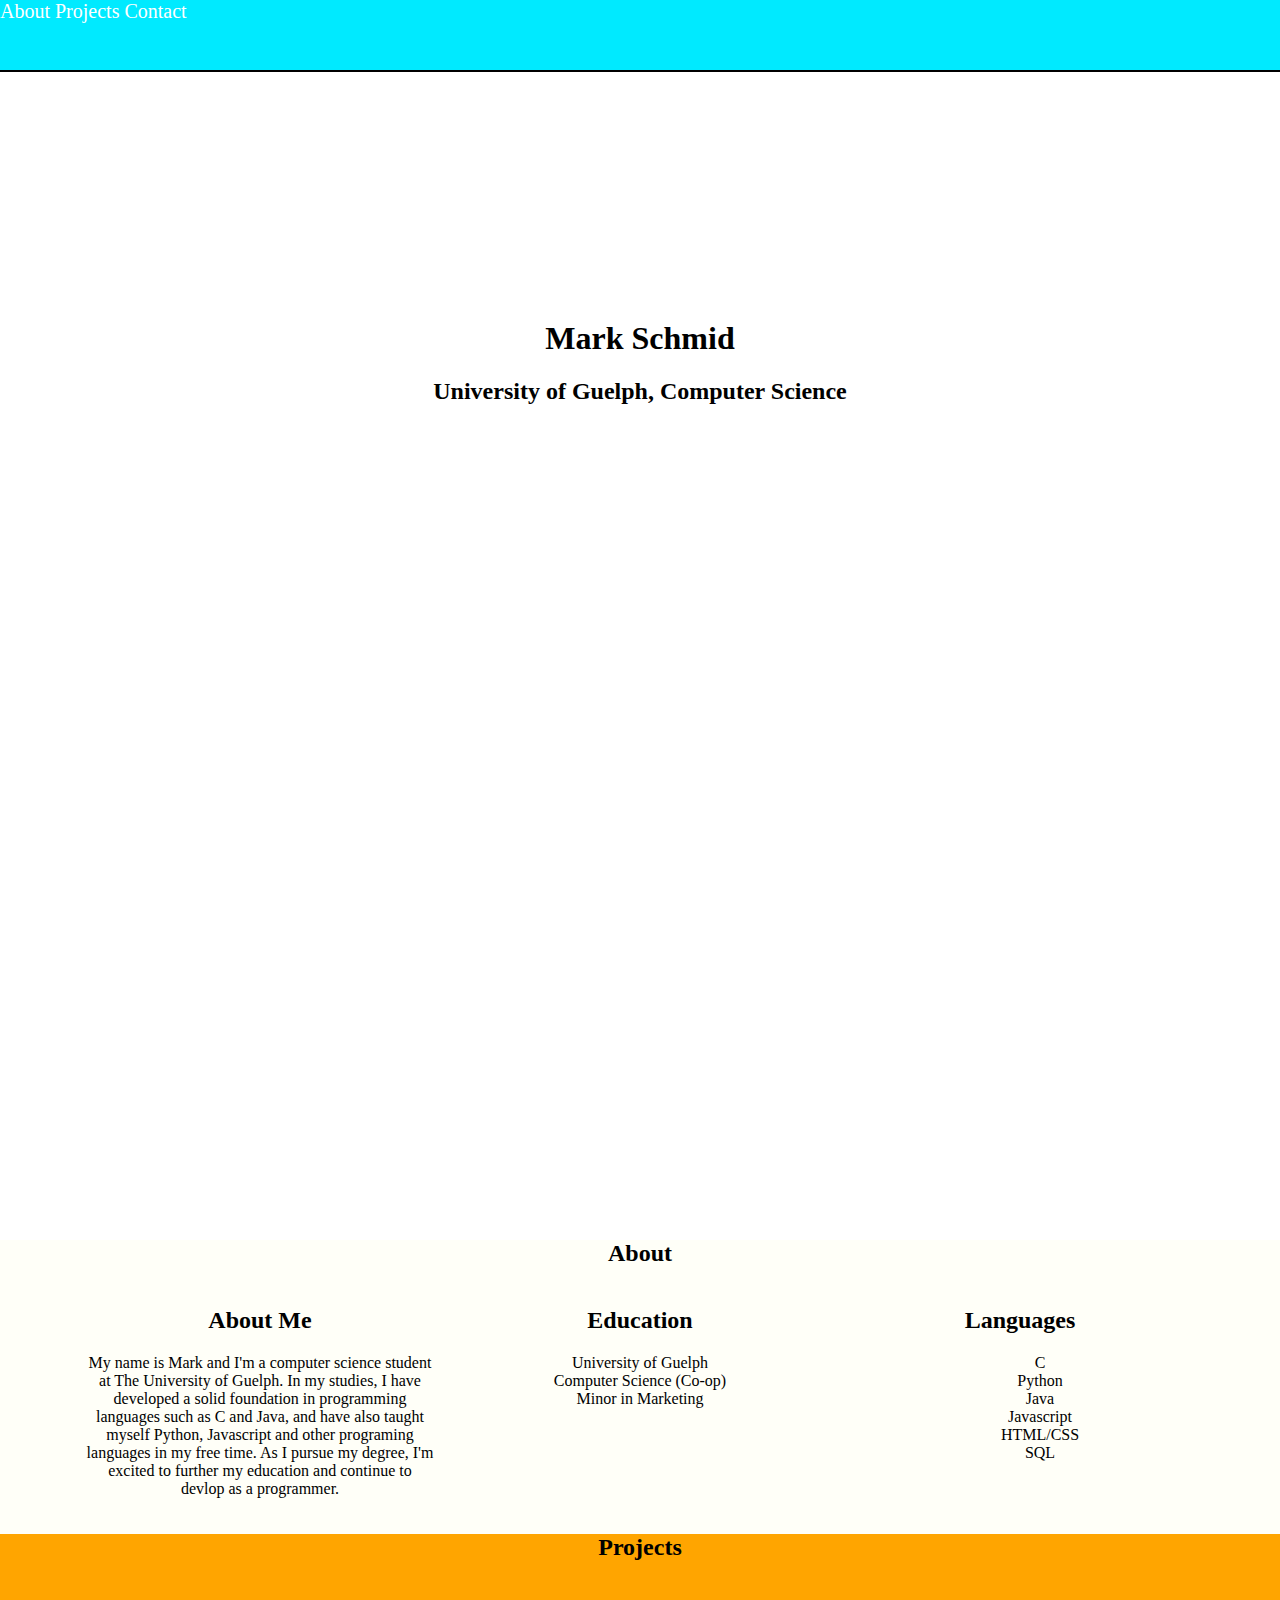
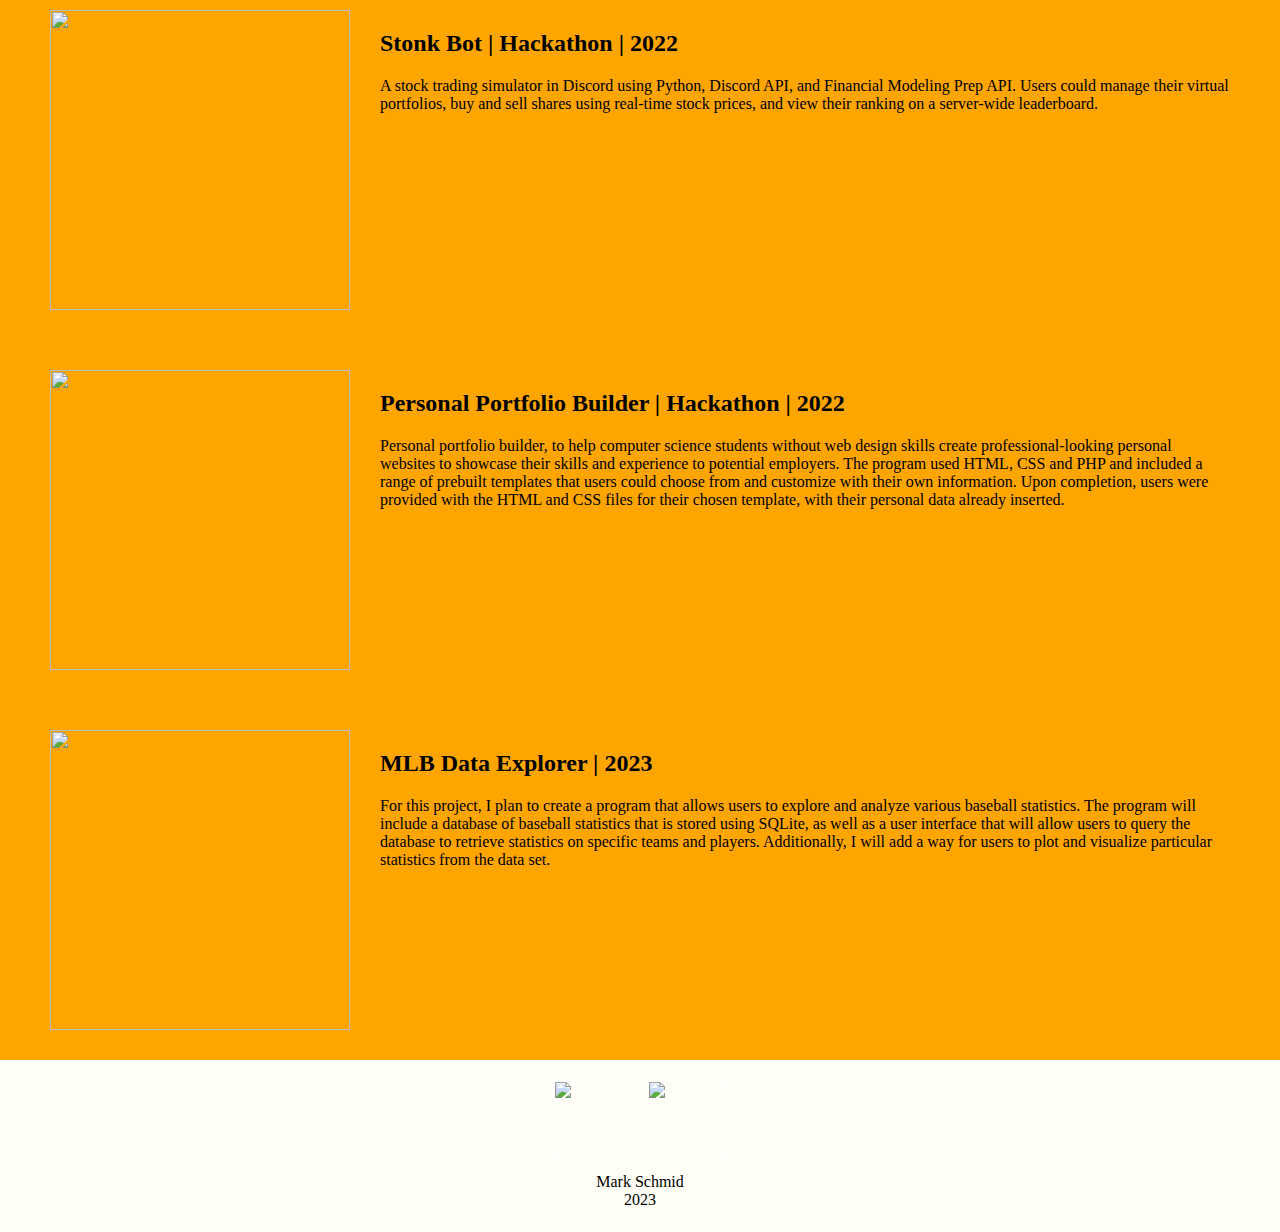
==== index.html @ e7d88471 "added base CSS page formatting" ====
<!DOCTYPE html>
<html lang="en">
<head>
    <meta charset="UTF-8">
    <meta http-equiv="X-UA-Compatible" content="IE=edge">
    <meta name="viewport" content="width=device-width, initial-scale=1.0">
    <title>Mark Schmid</title>
    <link rel="stylesheet" href="styles.css"/>
</head>
<body>
    <div id="navbar">
        <a href="#about">About</a>
        <a href="#projects">Projects</a>
        <a href="#footer">Contact</a>
    </div>

    <!-- have a background image for home screen that stays
    and you scroll over it with the rest of the page-->
    <div id="home">
        <h1>Mark Schmid</h1>
        <h2>University of Guelph, Computer Science</h2>
    </div>

    <div id="main">
        <div id="about">
            <h2 class="section-title">About</h2>
    
            <!-- about me, education, languages 
            use flexbox for this and have 3 boxes in a horizontal row-->
            <div id="about-container">
                <div class="about-child">
                    <h2>About Me</h2>
                    <p>
                        My name is Mark and I'm a computer science student at
                        The University of Guelph. In my studies, I have developed a solid foundation in programming 
                        languages such as C and Java, and have also taught myself Python, Javascript and other
                        programing languages in my free time. As I pursue my degree, I'm excited to further my education and 
                        continue to devlop as a programmer.
                    </p>
                </div>
                <div class="about-child">
                    <h2>Education</h2>
                    <p>
                        University of Guelph<br>
                        Computer Science (Co-op)<br>
                        Minor in Marketing
                    </p>
                </div>
                <div class="about-child">
                    <h2>Languages</h2>
    
                    <!-- consider adding little image beside language -->
                    <ul>
                        <li>C</li>
                        <li>Python</li>
                        <li>Java</li>
                        <li>Javascript</li>
                        <li>HTML/CSS</li>
                        <li>SQL</li>
                    </ul>
                </div>
            </div>
        </div>
    
        <div id="projects">
            <h2 class="section-title">Projects</h2>
    
            <!-- image & description beside eachother, link to code somewhere too 
            add a button that'll link to my github code
            have little button looking things that say technologies used for project like languages -->
    
            <div class="project">
                <img class="proj-image" src="assets/placeholder.png"/>
    
                <div class="proj-info">
                    <h2>Stonk Bot | Hackathon | 2022</h2>
    
                    <p>
                        A stock trading simulator in Discord using Python, Discord API, and Financial Modeling Prep API.
                        Users could manage their virtual portfolios, buy and sell shares using real-time stock prices, and
                        view their ranking on a server-wide leaderboard.
                    </p>
                </div>
            </div>
    
            <div class="project">
                <img class="proj-image" src="assets/placeholder.png"/>
    
                <div class="proj-info">
                    <h2>Personal Portfolio Builder | Hackathon | 2022</h2>
    
                    <p>
                        Personal portfolio builder, to help computer science students without web design skills
                        create professional-looking personal websites to showcase their skills and experience to 
                        potential employers. The program used HTML, CSS and PHP and included a range of prebuilt templates
                        that users could choose from and customize with their own information. Upon completion, users were provided with
                        the HTML and CSS files for their chosen template, with their personal data already inserted.
                    </p>
                </div>
            </div>
    
            <div class="project">
                <img class="proj-image" src="assets/placeholder.png"/>
    
                <div class="proj-info">
                    <h2>MLB Data Explorer | 2023</h2>
    
                    <p>
                        For this project, I plan to create a program that allows users to explore and analyze various baseball
                        statistics. The program will include a database of baseball statistics that is stored using SQLite, as well
                        as a user interface that will allow users to query the database to retrieve statistics on specific teams and players.
                        Additionally, I will add a way for users to plot and visualize particular statistics from the data set.
                    </p>
                </div>
            </div>
        </div>
    
        <div id="footer">
            <!-- images for social links, github, linkedin maybe others-->
            <a href=""><img class="footer-image" src="assets/placeholder.png"/></a>
            <a href=""><img class="footer-image" src="assets/placeholder.png"/></a>
    
            <p>Mark Schmid</p>
            <p>2023</p>
        </div>
    </div>
    <!--
        To Add:
        + smooth scrolling
        + google fonts
        + scoll to page top button
        + image screen reader things
        + test out spacing on bigger screen
    -->
</body>
</html>
---- styles.css ----
/*
    background image of guelph
    add some animation to the navbar selectors 
    fix scrolling with nav
*/

html {
    padding: 0px;
    scroll-behavior: smooth;
}

body {
    margin: 0px;
    background-image: url("assets/placeholder.png");
    background-repeat: no-repeat;
    background-attachment: fixed;
    background-size: cover;
}

a {
    text-decoration: none;
    color: white;
}

ul {
    list-style: none;
}

#main {
    background-color: #FFFFF8;
}

.section-title {
    text-align: center;
}



/* Navbar */
#navbar {
    height: 70px;
    width: 100%;
    background-color: rgb(0, 234, 255);

    display: block;
    font-size: 20px;
    position: fixed;
    top: 0px;
    border-bottom: 2px solid black;
}



/* Home */
#home {
    height: 100vh;
    text-align: center;
}

#home > h1 {
    margin-top: 25%;
}


/* About */
#about-container {
    margin: auto 20px;
    display: flex;
    flex-wrap: wrap;
    gap: 30px;
    justify-content: center;
}

.about-child {
    max-width: 350px; 
    flex: 1;
    text-align: center;
}


/* Projects */
#projects {
    background-color: orange;
}

#projects img {
    width: 300px;
    height: 300px;
}

.project {
    margin: auto;
    padding: 30px 50px;
    padding-bottom: 30px;
    display: flex;
    flex-direction: row;
    gap: 30px;
}



/* Footer */
#footer {
    margin: auto;
    width: 190px;
    padding: 15px;
    line-height: 2px;
    text-align: center;
}

#footer img {
    width: 80px;
    height: 80px;
    padding: 5px;
}
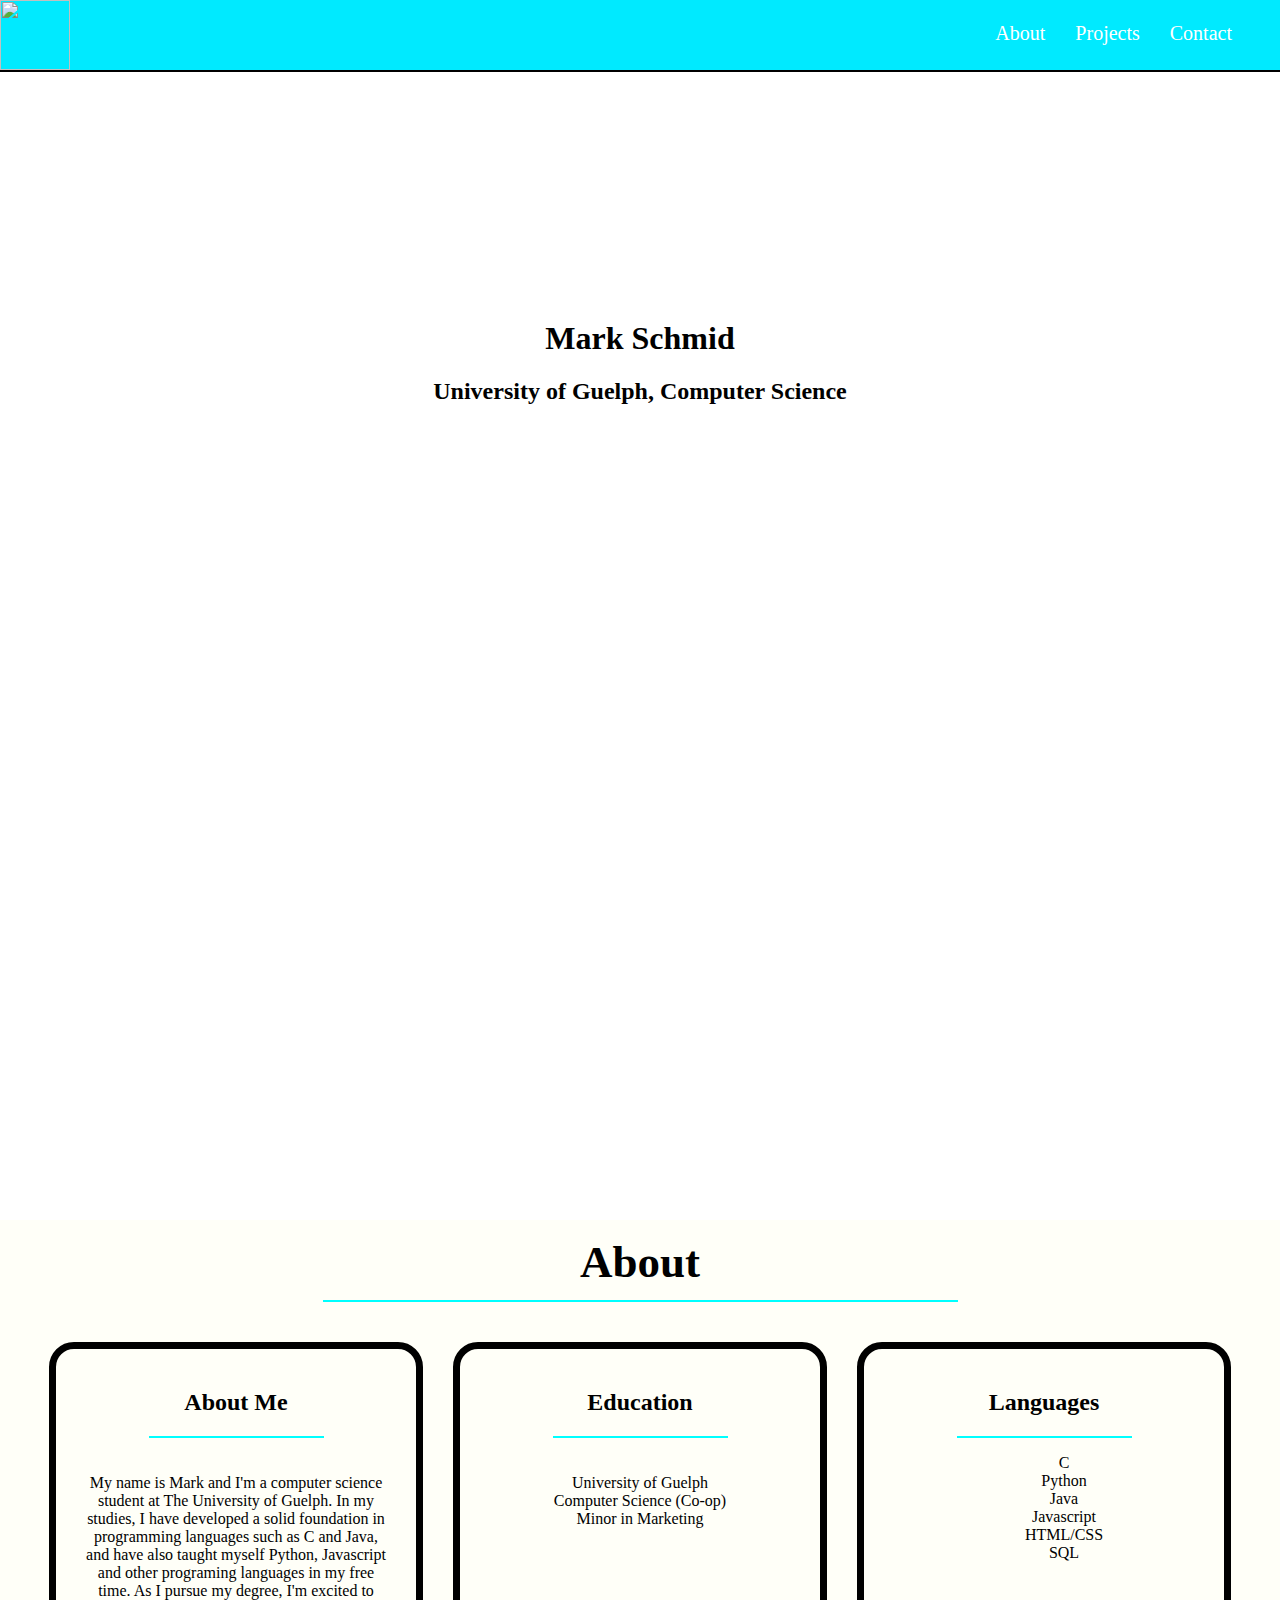
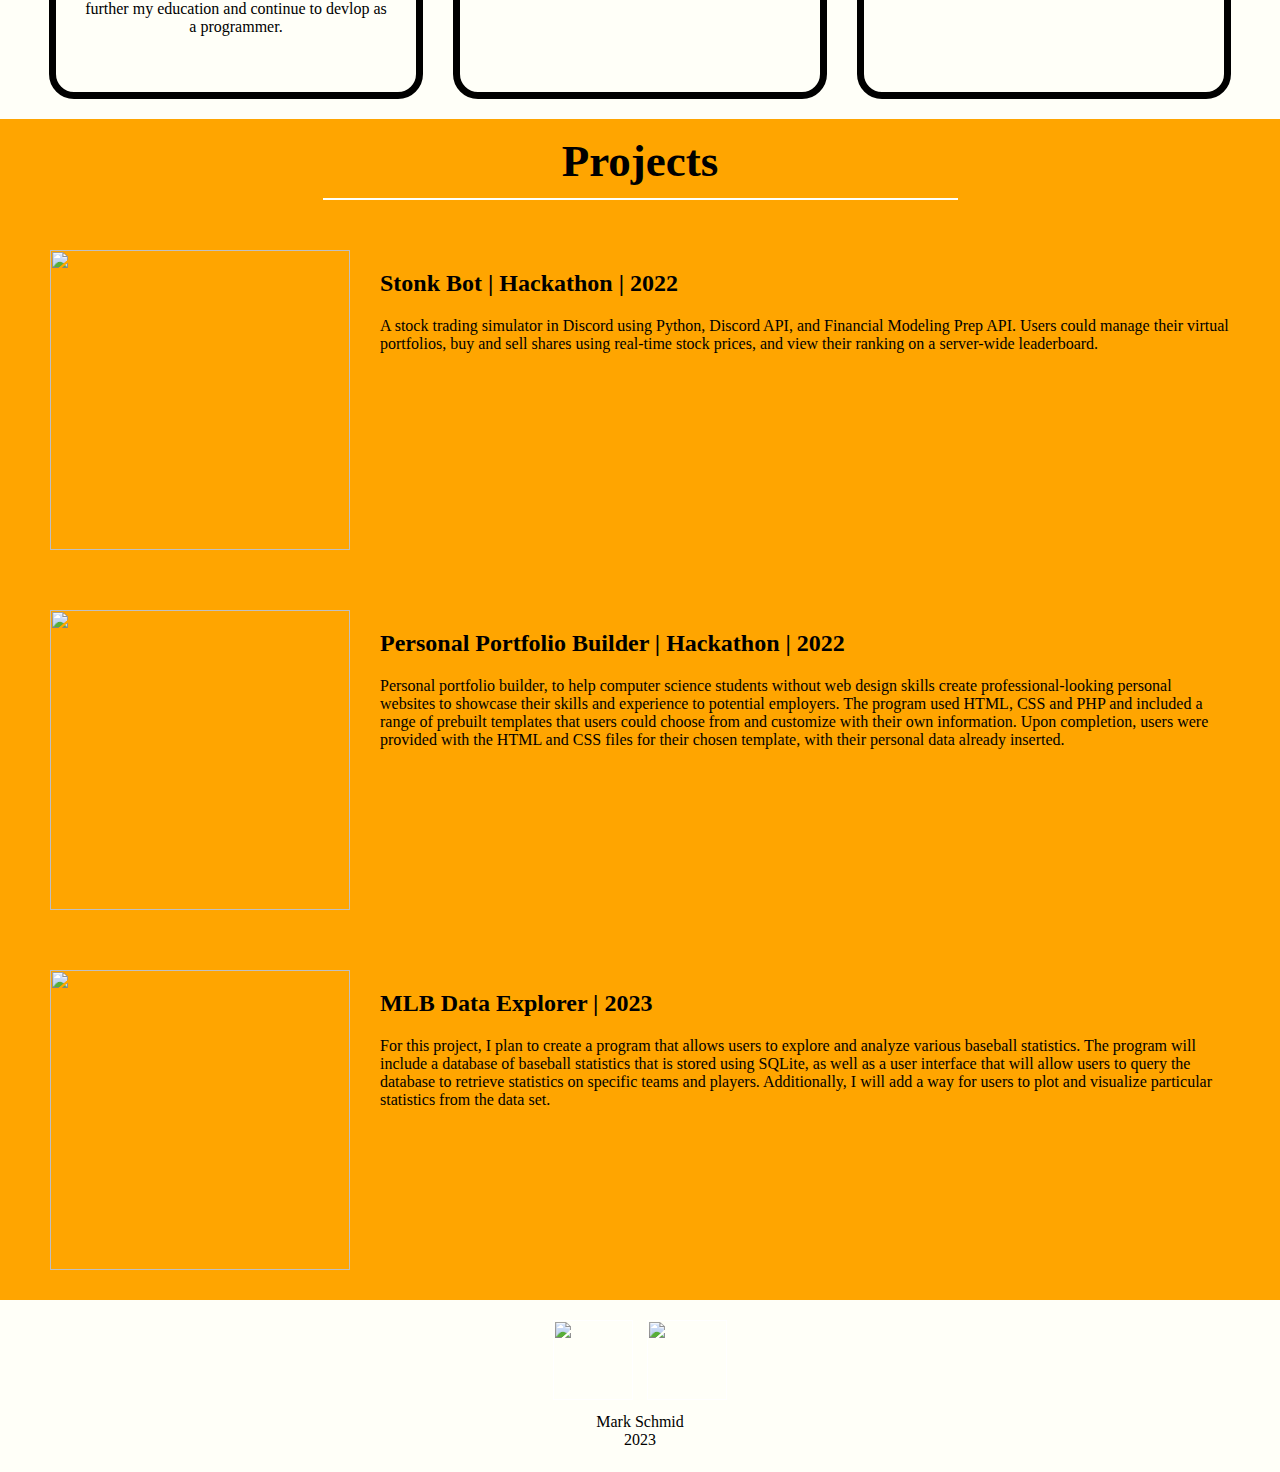
==== commit 5c63240b: "setup planned site design with css including everything other than images and fonts" ====
--- a/index.html
+++ b/index.html
@@ -9,27 +9,32 @@
 </head>
 <body>
     <div id="navbar">
-        <a href="#about">About</a>
-        <a href="#projects">Projects</a>
-        <a href="#footer">Contact</a>
+        <a href="#"><img id="scroll-up" src="assets/placeholder.png"/></a>
+
+        <div id="page-links">
+            <a href="#about">About</a>
+            <a href="#projects">Projects</a>
+            <a href="#footer">Contact</a>
+        </div>
     </div>
 
-    <!-- have a background image for home screen that stays
-    and you scroll over it with the rest of the page-->
     <div id="home">
         <h1>Mark Schmid</h1>
         <h2>University of Guelph, Computer Science</h2>
     </div>
 
     <div id="main">
-        <div id="about">
-            <h2 class="section-title">About</h2>
+        <div id="about" class="section">
+            <div class="section-header">
+                <h2>About</h2>
+                <hr>
+            </div>
     
-            <!-- about me, education, languages 
-            use flexbox for this and have 3 boxes in a horizontal row-->
             <div id="about-container">
                 <div class="about-child">
                     <h2>About Me</h2>
+                    <hr>
+
                     <p>
                         My name is Mark and I'm a computer science student at
                         The University of Guelph. In my studies, I have developed a solid foundation in programming 
@@ -40,6 +45,9 @@
                 </div>
                 <div class="about-child">
                     <h2>Education</h2>
+                    <hr>
+
+
                     <p>
                         University of Guelph<br>
                         Computer Science (Co-op)<br>
@@ -48,8 +56,8 @@
                 </div>
                 <div class="about-child">
                     <h2>Languages</h2>
+                    <hr>
     
-                    <!-- consider adding little image beside language -->
                     <ul>
                         <li>C</li>
                         <li>Python</li>
@@ -62,8 +70,11 @@
             </div>
         </div>
     
-        <div id="projects">
-            <h2 class="section-title">Projects</h2>
+        <div id="projects" class="section">
+            <div class="section-header">
+                <h2>Projects</h2>
+                <hr>
+            </div>
     
             <!-- image & description beside eachother, link to code somewhere too 
             add a button that'll link to my github code
--- a/styles.css
+++ b/styles.css
@@ -1,7 +1,6 @@
 /*
     background image of guelph
     add some animation to the navbar selectors 
-    fix scrolling with nav
 */
 
 html {
@@ -30,8 +29,21 @@
     background-color: #FFFFF8;
 }
 
-.section-title {
+.section-header {
+    padding: 5px;
+    line-height: 0px;
     text-align: center;
+    font-size: 30px;
+}
+
+hr {
+    height: 2px;
+    width: 50%;
+    border-width: 0px;
+}
+
+:target {
+    scroll-margin-top: 70px;
 }
 
 
@@ -49,6 +61,22 @@
     border-bottom: 2px solid black;
 }
 
+#scroll-up {
+    width: 70px;
+    height: 70px;
+    float: left;
+}
+
+#page-links {
+    float: right;
+    display: flex;
+    gap: 30px;
+    margin-right: 3rem;
+}
+
+#page-links a {
+    padding: 22px 0px 10px;
+}
 
 
 /* Home */
@@ -65,6 +93,7 @@
 /* About */
 #about-container {
     margin: auto 20px;
+    padding: 20px;
     display: flex;
     flex-wrap: wrap;
     gap: 30px;
@@ -75,6 +104,21 @@
     max-width: 350px; 
     flex: 1;
     text-align: center;
+    border: 7px solid black;
+    border-radius: 25px;
+    padding: 20px 5px;
+}
+
+.about-child p {
+    padding: 20px;
+}
+
+.about-child:hover {
+    box-shadow: 0px 0px 10px #000;
+}
+
+#about hr {
+    background-color: aqua;
 }
 
 
@@ -88,13 +132,20 @@
     height: 300px;
 }
 
+#projects hr {
+    background-color: #FFFFF8;
+}
+
 .project {
     margin: auto;
     padding: 30px 50px;
-    padding-bottom: 30px;
     display: flex;
     flex-direction: row;
     gap: 30px;
+}
+
+.project:hover {
+    background-color: rgb(200, 145, 0);
 }
 
 
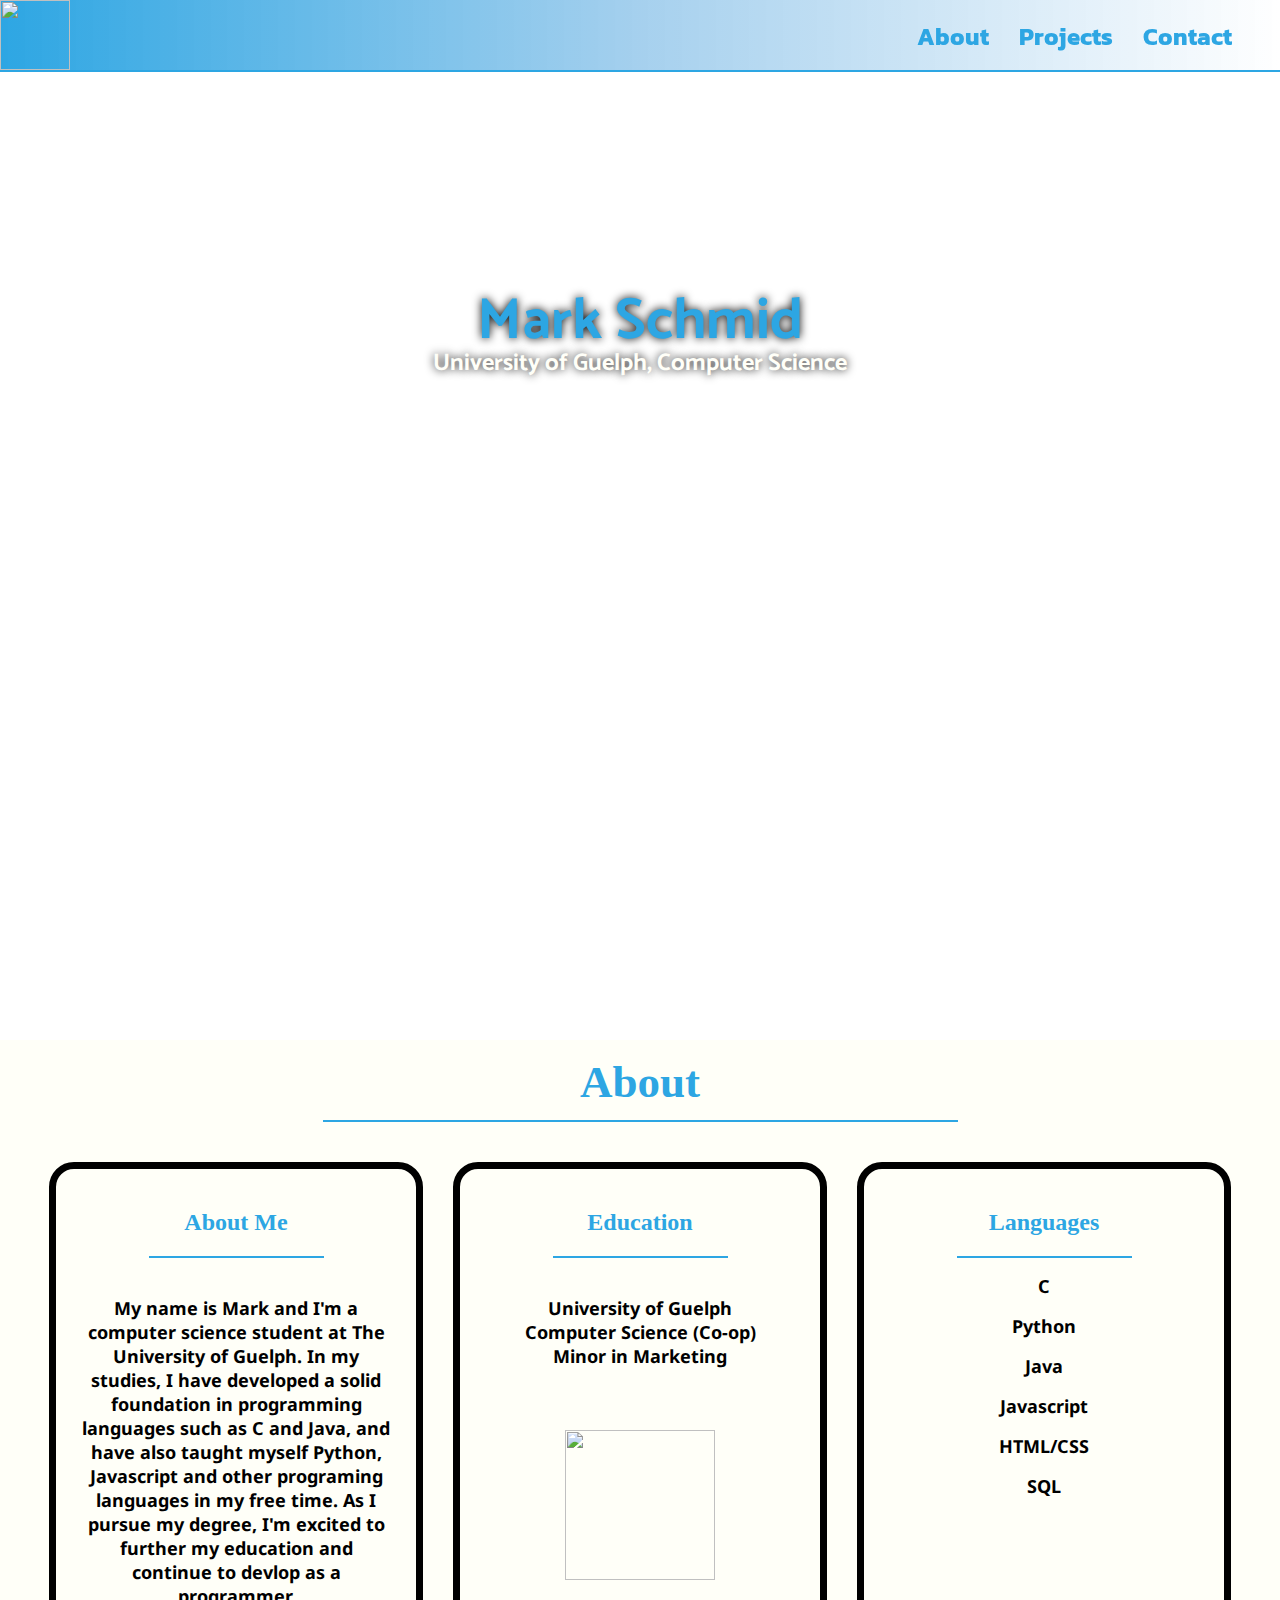
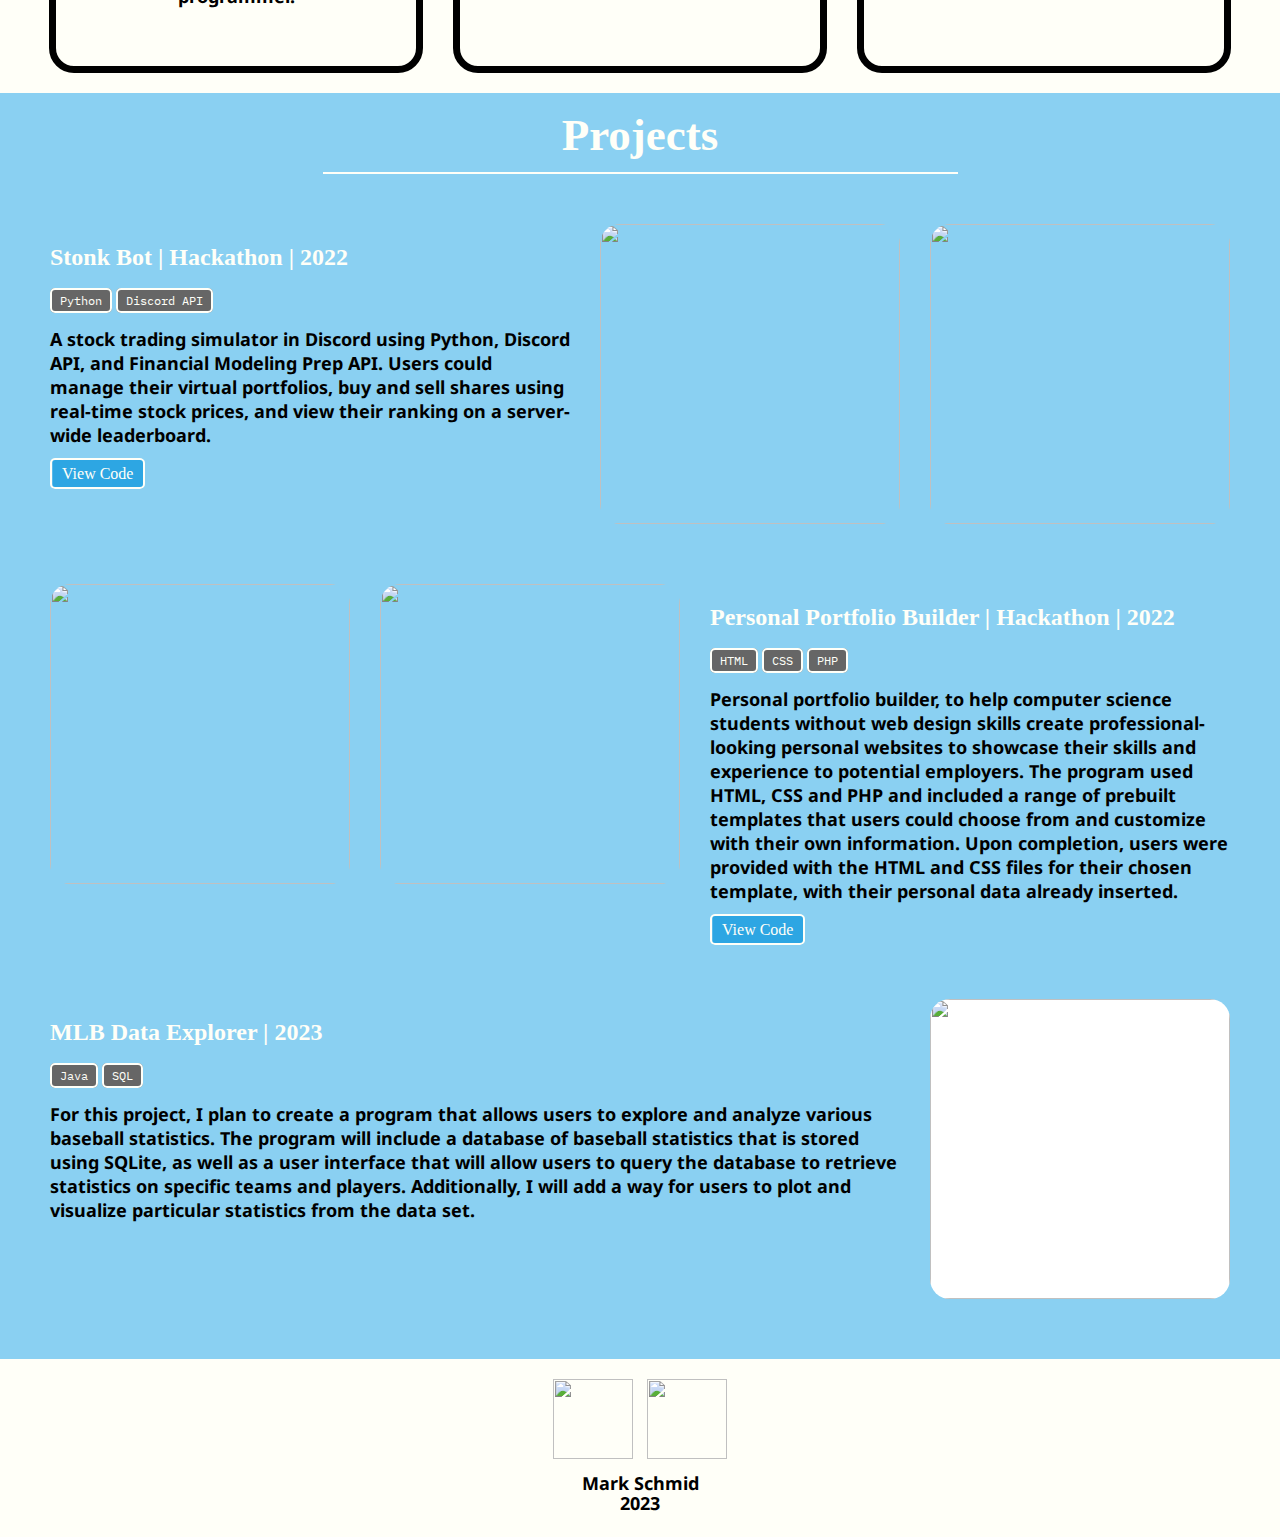
==== commit d9c69147: "added links to projects, tech boxes to display what was used for projects, and some minor design cha" ====
--- a/index.html
+++ b/index.html
@@ -5,11 +5,12 @@
     <meta http-equiv="X-UA-Compatible" content="IE=edge">
     <meta name="viewport" content="width=device-width, initial-scale=1.0">
     <title>Mark Schmid</title>
+    <link rel="icon" href="assets/logos/MS.png"/>
     <link rel="stylesheet" href="styles.css"/>
 </head>
 <body>
     <div id="navbar">
-        <a href="#"><img id="scroll-up" src="assets/placeholder.png"/></a>
+        <a href="#"><img id="scroll-up" src="assets/logos/MS.png"/></a>
 
         <div id="page-links">
             <a href="#about">About</a>
@@ -24,7 +25,7 @@
     </div>
 
     <div id="main">
-        <div id="about" class="section">
+        <div id="about">
             <div class="section-header">
                 <h2>About</h2>
                 <hr>
@@ -51,55 +52,63 @@
                     <p>
                         University of Guelph<br>
                         Computer Science (Co-op)<br>
-                        Minor in Marketing
+                        Minor in Marketing<br><br>
                     </p>
+                    <img id="edu-image" src="assets/logos/UoG.png"/>
                 </div>
                 <div class="about-child">
                     <h2>Languages</h2>
                     <hr>
-    
-                    <ul>
-                        <li>C</li>
-                        <li>Python</li>
-                        <li>Java</li>
-                        <li>Javascript</li>
-                        <li>HTML/CSS</li>
-                        <li>SQL</li>
-                    </ul>
+                    
+                    <div id="languages">
+                        <p>C</p>
+                        <p>Python</p>
+                        <p>Java</p>
+                        <p>Javascript</p>
+                        <p>HTML/CSS</p>
+                        <p>SQL</p>
+                    </div>
                 </div>
             </div>
         </div>
     
-        <div id="projects" class="section">
+        <div id="projects">
             <div class="section-header">
                 <h2>Projects</h2>
                 <hr>
             </div>
     
-            <!-- image & description beside eachother, link to code somewhere too 
-            add a button that'll link to my github code
-            have little button looking things that say technologies used for project like languages -->
-    
             <div class="project">
-                <img class="proj-image" src="assets/placeholder.png"/>
+                <img class="proj-image" src="assets/projects/sell_command_stonk_bot.png"/>
+                <img class="proj-image" src="assets/projects/buy_command_stonk_bot.png"/>
     
                 <div class="proj-info">
                     <h2>Stonk Bot | Hackathon | 2022</h2>
     
+                    <span class="tech-box">Python</span>
+                    <span class="tech-box">Discord API</span>
+
                     <p>
                         A stock trading simulator in Discord using Python, Discord API, and Financial Modeling Prep API.
                         Users could manage their virtual portfolios, buy and sell shares using real-time stock prices, and
                         view their ranking on a server-wide leaderboard.
                     </p>
+                    <a href="https://github.com/aidanbruneel/StonkBot" target="_blank">View Code</a>
                 </div>
             </div>
     
             <div class="project">
-                <img class="proj-image" src="assets/placeholder.png"/>
+                <img class="proj-image" src="assets/projects/portolio_forum.png"/>
+                <img class="proj-image" src="assets/projects/portfolio_home.png"/>
     
                 <div class="proj-info">
                     <h2>Personal Portfolio Builder | Hackathon | 2022</h2>
     
+                    <span class="tech-box">HTML</span>
+                    <span class="tech-box">CSS</span>
+                    <span class="tech-box">PHP</span>
+
+
                     <p>
                         Personal portfolio builder, to help computer science students without web design skills
                         create professional-looking personal websites to showcase their skills and experience to 
@@ -107,15 +116,19 @@
                         that users could choose from and customize with their own information. Upon completion, users were provided with
                         the HTML and CSS files for their chosen template, with their personal data already inserted.
                     </p>
+                    <a href="https://github.com/JoffduPreez/BCOMP-Hackathon" target="_blank">View Code</a>
                 </div>
             </div>
     
             <div class="project">
-                <img class="proj-image" src="assets/placeholder.png"/>
+                <img class="proj-image" style="background-color: white;" src="assets/coming_soon.png"/>
     
                 <div class="proj-info">
                     <h2>MLB Data Explorer | 2023</h2>
-    
+                    
+                    <span class="tech-box">Java</span>
+                    <span class="tech-box">SQL</span>
+
                     <p>
                         For this project, I plan to create a program that allows users to explore and analyze various baseball
                         statistics. The program will include a database of baseball statistics that is stored using SQLite, as well
@@ -127,21 +140,12 @@
         </div>
     
         <div id="footer">
-            <!-- images for social links, github, linkedin maybe others-->
-            <a href=""><img class="footer-image" src="assets/placeholder.png"/></a>
-            <a href=""><img class="footer-image" src="assets/placeholder.png"/></a>
+            <a href="https://github.com/markschm" target="_blank"><img class="footer-image" src="assets/logos/github.png"/></a>
+            <a href="https://www.linkedin.com/in/markschmid94/" target="_blank"><img class="footer-image" src="assets/logos/linkedin.png"/></a>
     
             <p>Mark Schmid</p>
             <p>2023</p>
         </div>
     </div>
-    <!--
-        To Add:
-        + smooth scrolling
-        + google fonts
-        + scoll to page top button
-        + image screen reader things
-        + test out spacing on bigger screen
-    -->
 </body>
 </html>--- a/styles.css
+++ b/styles.css
@@ -1,16 +1,14 @@
-/*
-    background image of guelph
-    add some animation to the navbar selectors 
-*/
+@import url('https://fonts.googleapis.com/css2?family=Catamaran:wght@400;700&family=IBM+Plex+Mono&family=Kanit&family=Noto+Sans:wght@200&display=swap');
 
 html {
     padding: 0px;
     scroll-behavior: smooth;
+    box-sizing: border-box;
 }
 
 body {
     margin: 0px;
-    background-image: url("assets/placeholder.png");
+    background-image: url("assets/guelph_home.png");
     background-repeat: no-repeat;
     background-attachment: fixed;
     background-size: cover;
@@ -19,10 +17,6 @@
 a {
     text-decoration: none;
     color: white;
-}
-
-ul {
-    list-style: none;
 }
 
 #main {
@@ -46,19 +40,26 @@
     scroll-margin-top: 70px;
 }
 
+p {
+    font-family: 'Noto Sans', sans-serif;
+    font-weight: 700;
+    font-size: 18px;
+    color: #000
+}
 
 
 /* Navbar */
 #navbar {
     height: 70px;
     width: 100%;
-    background-color: rgb(0, 234, 255);
+    background: linear-gradient(to right, rgba(45, 166, 227, 1), rgba(150, 200, 235, 0.85), rgba(255, 255, 255, 0.7));
 
     display: block;
     font-size: 20px;
     position: fixed;
     top: 0px;
-    border-bottom: 2px solid black;
+    border-bottom: 2px solid #2DA6E3;
+    font-family: 'Kanit', sans-serif;
 }
 
 #scroll-up {
@@ -75,18 +76,30 @@
 }
 
 #page-links a {
-    padding: 22px 0px 10px;
+    padding: 19px 0px 10px;
+    color: #2DA6E3;
+    font-weight: 700;
+    font-size: 24px;
 }
 
 
 /* Home */
 #home {
-    height: 100vh;
-    text-align: center;
+    height: 80vh;
+    text-align: center;
+    font-family: 'Catamaran', sans-serif;
+    line-height: 3px;
+    text-shadow: 0px 0px 10px #000;
 }
 
 #home > h1 {
     margin-top: 25%;
+    font-size: 58px;
+    color: #2DA6E3;
+}
+
+#home > h2 {
+    color: #FFFFF8;
 }
 
 
@@ -107,6 +120,12 @@
     border: 7px solid black;
     border-radius: 25px;
     padding: 20px 5px;
+    height: inherit;
+}
+
+#languages p {
+    line-height: 0px;
+    margin: 0;
 }
 
 .about-child p {
@@ -118,13 +137,30 @@
 }
 
 #about hr {
-    background-color: aqua;
+    background-color: #2DA6E3;
+}
+
+#about h2 {
+    color: #2DA6E3;
+}
+
+#edu-image {
+    width: 150px;
+    height: 150px;
 }
 
 
 /* Projects */
 #projects {
-    background-color: orange;
+    padding-bottom: 30px;
+}
+
+#projects {
+    background-color: #8AD0F2;
+}
+
+#projects h2 {
+    color: #FFFFF8;
 }
 
 #projects img {
@@ -142,10 +178,45 @@
     display: flex;
     flex-direction: row;
     gap: 30px;
+    max-width: 1400px;
 }
 
 .project:hover {
-    background-color: rgb(200, 145, 0);
+    background-color: #2DA6E3;
+    color: #FFFFF8;
+}
+
+.proj-image {
+    border-radius: 20px;
+}
+
+.project:nth-child(even) {
+    flex-direction: row-reverse;
+}
+
+.project a {
+    color: #FFFFF8;
+    border: 2px solid #FFFFF8;
+    padding: 5px 10px;
+    border-radius: 5px;
+
+    background: linear-gradient(to left, #2DA6E3 50%, #8AD0F2 50%) right;
+    background-size: 200%;
+    transition: 1s ease;
+}
+
+.project a:hover {
+    background-position: left;
+}
+
+.tech-box {
+    background-color: #666;
+    border: 2px solid #FFFFF8;
+    color: #FFFFF8;
+    border-radius: 5px;
+    padding: 3px 8px;
+    font-size: 12px;
+    font-family: 'IBM Plex Mono', monospace;
 }
 
 
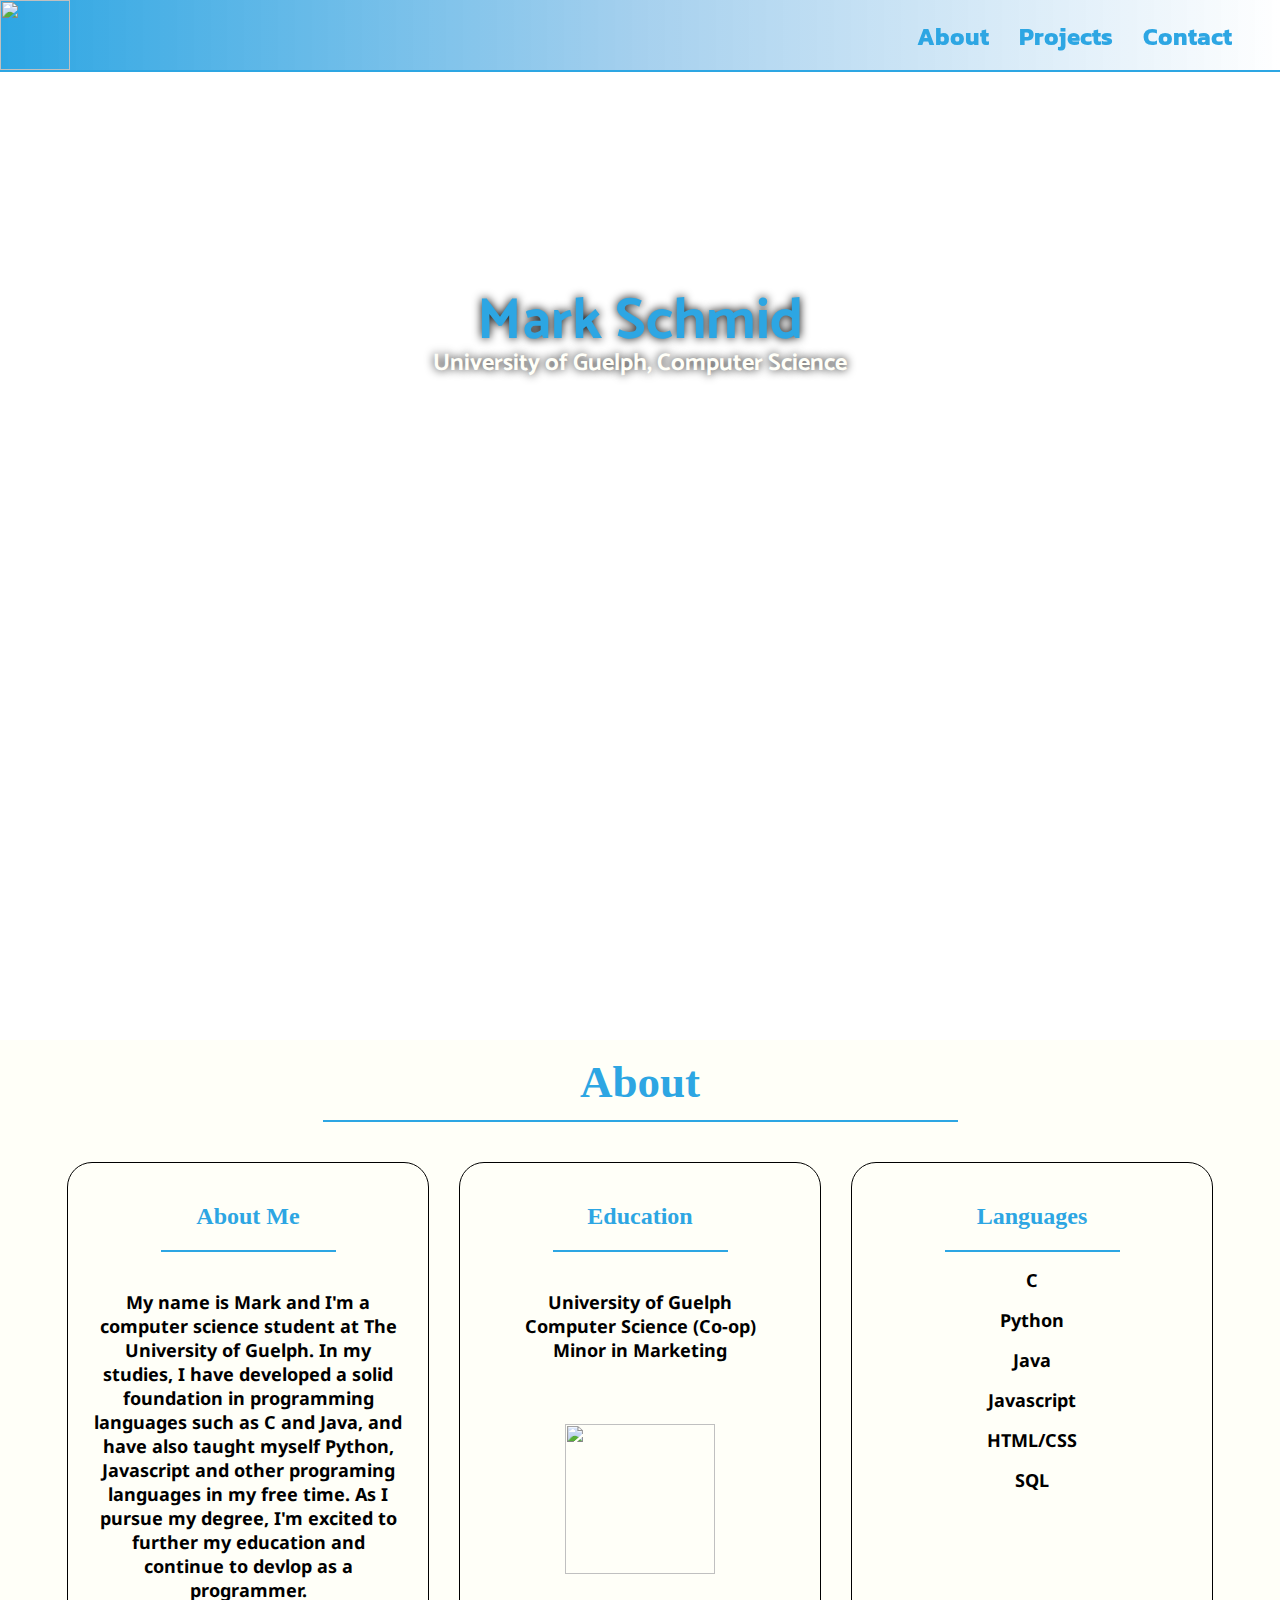
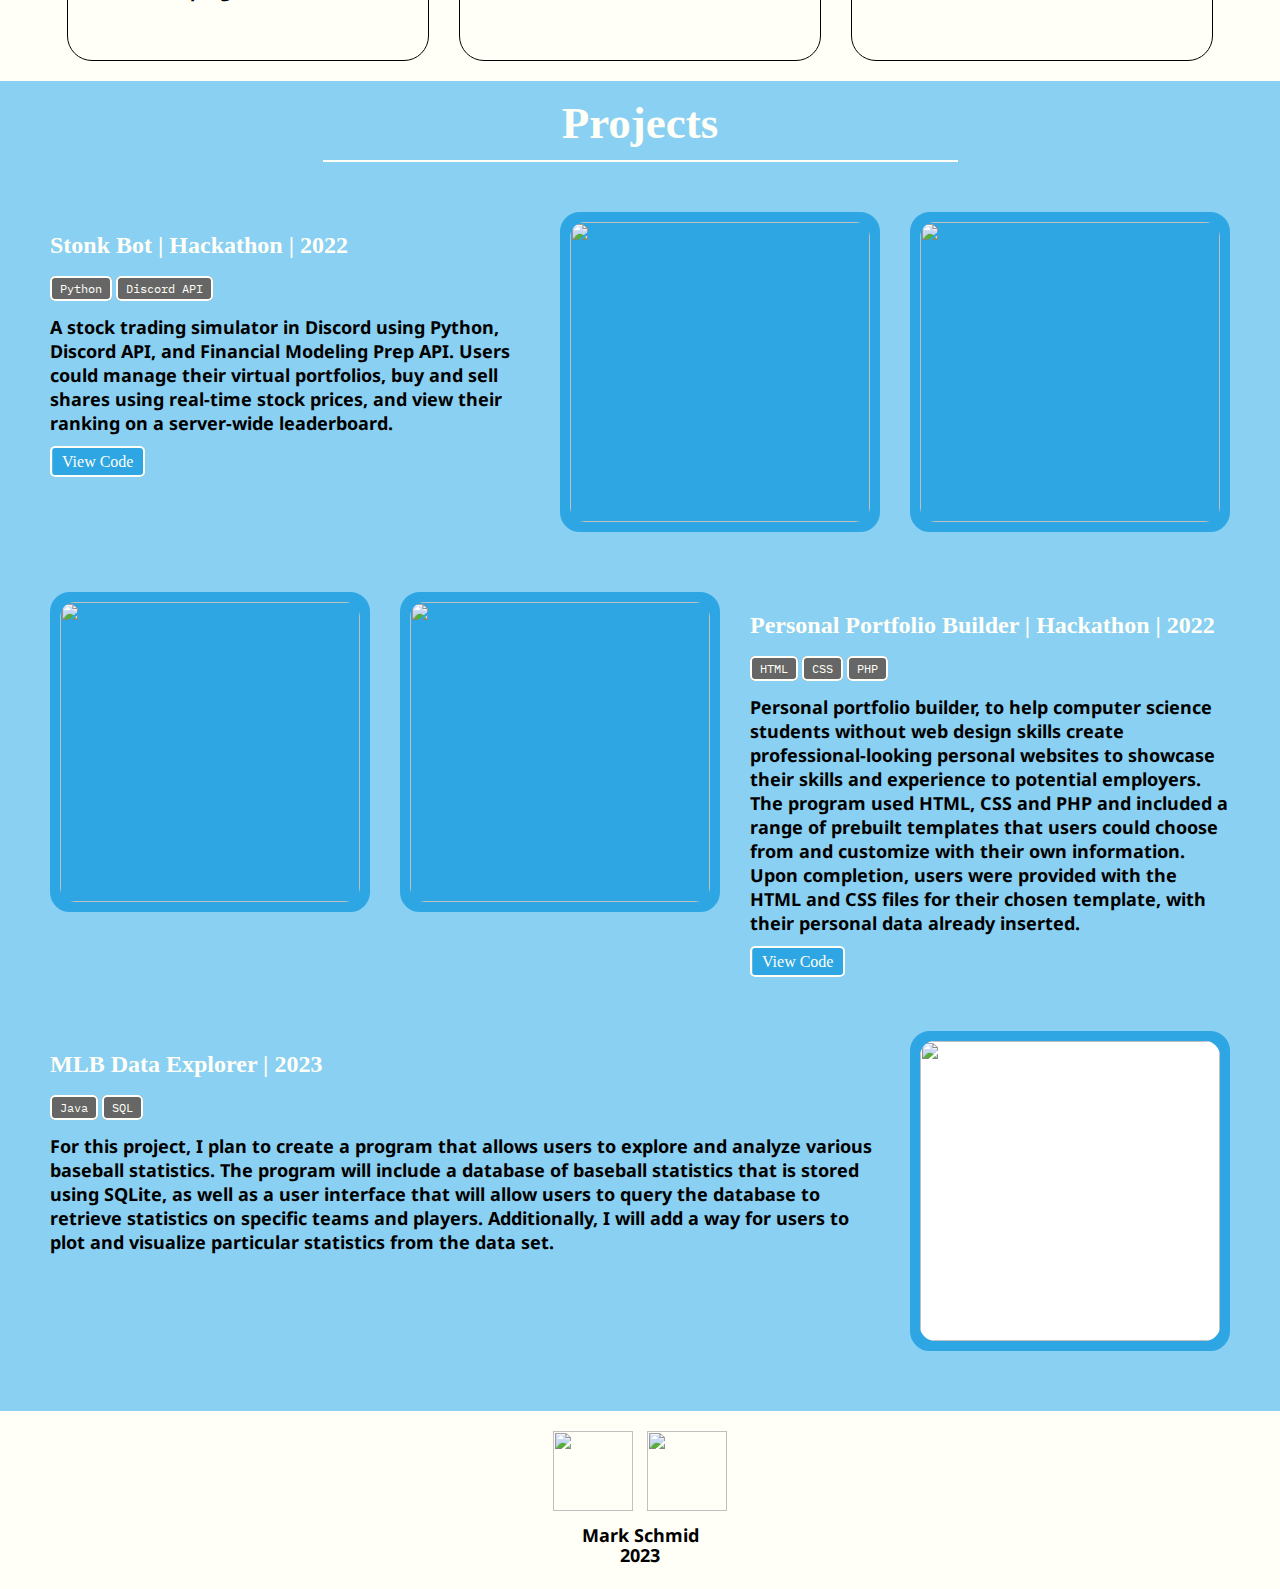
==== commit 8449b8eb: "decreased border size for about section and added borders to project images" ====
--- a/index.html
+++ b/index.html
@@ -5,8 +5,8 @@
     <meta http-equiv="X-UA-Compatible" content="IE=edge">
     <meta name="viewport" content="width=device-width, initial-scale=1.0">
     <title>Mark Schmid</title>
+    <link rel="stylesheet" href="styles.css"/>
     <link rel="icon" href="assets/logos/MS.png"/>
-    <link rel="stylesheet" href="styles.css"/>
 </head>
 <body>
     <div id="navbar">
@@ -79,8 +79,13 @@
             </div>
     
             <div class="project">
-                <img class="proj-image" src="assets/projects/sell_command_stonk_bot.png"/>
-                <img class="proj-image" src="assets/projects/buy_command_stonk_bot.png"/>
+                <div class="proj-image">
+                    <img src="assets/projects/sell_command_stonk_bot.png"/>
+                </div>
+
+                <div class="proj-image">
+                    <img src="assets/projects/buy_command_stonk_bot.png"/>
+                </div>
     
                 <div class="proj-info">
                     <h2>Stonk Bot | Hackathon | 2022</h2>
@@ -98,8 +103,12 @@
             </div>
     
             <div class="project">
-                <img class="proj-image" src="assets/projects/portolio_forum.png"/>
-                <img class="proj-image" src="assets/projects/portfolio_home.png"/>
+                <div class="proj-image">
+                    <img src="assets/projects/portolio_forum.png"/>
+                </div>
+                <div class="proj-image">
+                    <img src="assets/projects/portfolio_home.png"/>
+                </div>
     
                 <div class="proj-info">
                     <h2>Personal Portfolio Builder | Hackathon | 2022</h2>
@@ -121,8 +130,10 @@
             </div>
     
             <div class="project">
-                <img class="proj-image" style="background-color: white;" src="assets/coming_soon.png"/>
-    
+                <div class="proj-image">
+                    <img style="background-color: white;" src="assets/coming_soon.png"/>
+                </div>
+
                 <div class="proj-info">
                     <h2>MLB Data Explorer | 2023</h2>
                     
--- a/styles.css
+++ b/styles.css
@@ -117,7 +117,7 @@
     max-width: 350px; 
     flex: 1;
     text-align: center;
-    border: 7px solid black;
+    border: 1px solid black;
     border-radius: 25px;
     padding: 20px 5px;
     height: inherit;
@@ -163,9 +163,11 @@
     color: #FFFFF8;
 }
 
-#projects img {
+.project img {
     width: 300px;
     height: 300px;
+    border: 5px solid #2DA6E3;
+    border-radius: 20px;
 }
 
 #projects hr {
@@ -186,8 +188,20 @@
     color: #FFFFF8;
 }
 
+.project:hover > .proj-image {
+    border-color: #8AD0F2;
+    background-color: #8AD0F2;
+}
+
+.project:hover > .proj-image > img {
+    border-color: #8AD0F2;
+}
+
 .proj-image {
     border-radius: 20px;
+    background-color: #2DA6E3;
+    border: 5px solid #2DA6E3;
+    height: 310px;
 }
 
 .project:nth-child(even) {
